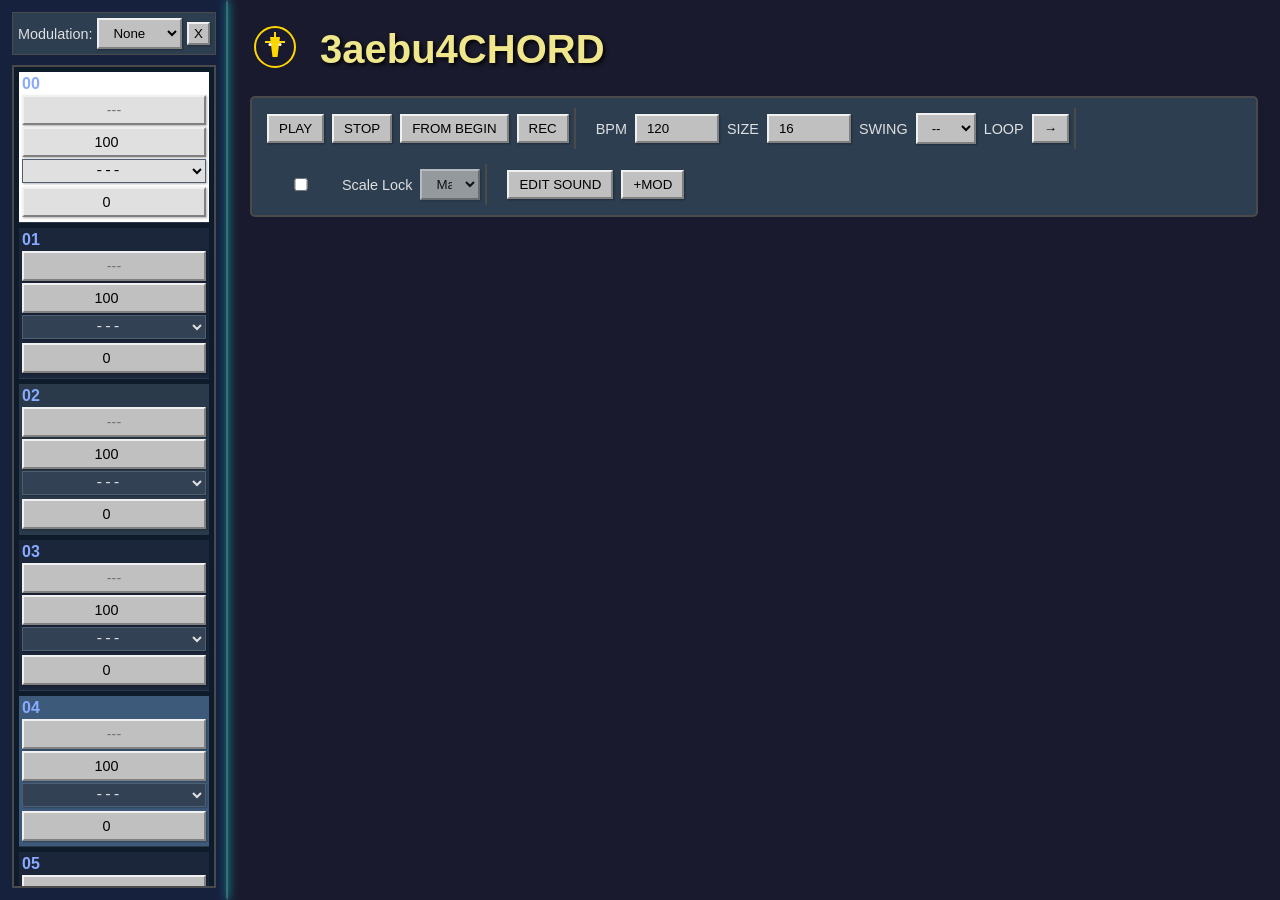
==== index.html @ 43c268c2 "feat: Create web-based synthesizer and tracker "3aebu4CHORD" This commit introduces a new web applic" ====
<!DOCTYPE html>
<html lang="ru">
<head>
    <meta charset="UTF-8">
    <meta name="viewport" content="width=device-width, initial-scale=1.0">
    <title>3aebu4CHORD</title>
    <link rel="stylesheet" href="style.css">
</head>
<body>
    <div id="app">
        <!-- Секвенсер (левая панель) -->
        <div id="sequencer" class="animated-border">
            <div id="modulation-track-controls">
                <label for="mod-track-select">Modulation:</label>
                <select id="mod-track-select">
                    <option value="none">None</option>
                </select>
                <button id="delete-mod-track-btn">X</button>
            </div>
            <div id="pattern-container"></div>
        </div>

        <!-- Основной контент (правая панель) -->
        <div id="main-content" class="animated-border">
            <header id="app-header">
                <div id="logo">
                   <svg width="50" height="50" viewBox="0 0 100 100" fill="none" xmlns="http://www.w3.org/2000/svg">
                        <path d="M50 90C72.0914 90 90 72.0914 90 50C90 27.9086 72.0914 10 50 10C27.9086 10 10 27.9086 10 50C10 72.0914 27.9086 90 50 90Z" stroke="#FFD700" stroke-width="4"/>
                        <path d="M40 30 L60 30 L55 70 L45 70 Z" fill="#FFD700" />
                        <path d="M30 40 L70 40" stroke="#FFD700" stroke-width="4" />
                        <path d="M50 20 L50 40" stroke="#FFD700" stroke-width="4" />
                        <circle cx="40" cy="45" r="3" fill="white" />
                        <circle cx="60" cy="45" r="3" fill="white" />
                   </svg>
                </div>
                <h1>3aebu4CHORD</h1>
            </header>

            <div id="controls-toolbar">
                <div class="control-group transport">
                    <button id="play-pause-btn">PLAY</button>
                    <button id="stop-btn">STOP</button>
                    <button id="play-from-begin-btn">FROM BEGIN</button>
                    <button id="rec-btn">REC</button>
                </div>
                <div class="control-group settings">
                    <label for="bpm-input">BPM</label>
                    <input type="number" id="bpm-input" value="120" min="20" max="300">
                    <label for="pattern-size-input">SIZE</label>
                    <input type="number" id="pattern-size-input" value="16" min="4" max="128">
                    <label for="swing-select">SWING</label>
                    <select id="swing-select">
                        <option value="0">--</option>
                        <option value="1/8">1/8</option>
                        <option value="1/16">1/16</option>
                        <option value="1/32">1/32</option>
                    </select>
                    <label for="loop-mode-btn">LOOP</label>
                    <button id="loop-mode-btn">→</button>
                </div>
                <div class="control-group scale">
                    <input type="checkbox" id="scale-lock-check">
                    <label for="scale-lock-check">Scale Lock</label>
                    <select id="scale-select" disabled>
                        <option>Major</option>
                        <option>Minor</option>
                        <option>Dorian</option>
                        <option>Mixolydian</option>
                        <option>Lydian</option>
                        <option>Phrygian</option>
                        <option>Locrian</option>
                    </select>
                </div>
                <div class="control-group sound-edit">
                     <button id="edit-sound-btn">EDIT SOUND</button>
                     <button id="add-mod-btn">+MOD</button>
                </div>
            </div>

            <div id="synth-editor" class="hidden">
                <div id="synth-controls-container">
                    <!-- OSCILLATORS -->
                    <div class="synth-group" id="oscillators-group">
                        <h3>Oscillators</h3>
                        <div class="osc-panel" data-osc="1">
                            <h4>OSC 1</h4>
                            <select class="osc-type"><option>sine</option><option>square</option><option>sawtooth</option><option>triangle</option></select>
                            <label>Gain</label><input type="range" class="osc-gain" min="0" max="1" step="0.01" value="0.5">
                        </div>
                        <div class="osc-panel" data-osc="2">
                            <h4>OSC 2</h4>
                            <select class="osc-type"><option>sine</option><option>square</option><option>sawtooth</option><option>triangle</option></select>
                            <label>Gain</label><input type="range" class="osc-gain" min="0" max="1" step="0.01" value="0.5">
                        </div>
                        <div class="osc-panel" data-osc="3">
                            <h4>OSC 3</h4>
                            <select class="osc-type"><option>sine</option><option>square</option><option>sawtooth</option><option>triangle</option></select>
                            <label>Gain</label><input type="range" class="osc-gain" min="0" max="1" step="0.01" value="0.5">
                        </div>
                        <div class="osc-panel" data-osc="4">
                            <h4>OSC 4</h4>
                            <select class="osc-type"><option>sine</option><option>square</option><option>sawtooth</option><option>triangle</option></select>
                            <label>Gain</label><input type="range" class="osc-gain" min="0" max="1" step="0.01" value="0.5">
                        </div>
                    </div>
                    <!-- FILTERS -->
                    <div class="synth-group" id="filters-group">
                        <h3>Filters</h3>
                        <div class="filter-panel" data-filter="1">
                             <h4>Pre-Filter 1</h4>
                             <label>Cutoff</label><input type="range" class="filter-freq" min="20" max="20000" step="1" value="8000">
                             <label>Q</label><input type="range" class="filter-q" min="0.1" max="20" step="0.1" value="1">
                        </div>
                         <div class="filter-panel" data-filter="2">
                             <h4>Post-Filter 1</h4>
                             <label>Cutoff</label><input type="range" class="filter-freq" min="20" max="20000" step="1" value="100">
                             <label>Q</label><input type="range" class="filter-q" min="0.1" max="20" step="0.1" value="1">
                        </div>
                    </div>
                    <!-- LFOs & MODULATION -->
                    <div class="synth-group" id="modulation-group">
                        <h3>Modulation</h3>
                        <!-- LFO controls will go here -->
                        <!-- Ring Mod controls will go here -->
                    </div>
                </div>
            </div>
        </div>
    </div>

    <script src="main.js"></script>
</body>
</html>
---- style.css ----
/* Общие стили */
body {
    font-family: 'Chicago', 'Geneva', sans-serif; /* Ретро-шрифт */
    background-color: #1a1a2e; /* Темно-синий, как "вечерний Гонконг" */
    color: #e0e0e0;
    margin: 0;
    overflow: hidden; /* Предотвратим случайный скролл всей страницы */
}

#app {
    display: flex;
    height: 100vh;
}

/* Стили для границ с анимацией */
.animated-border {
    border: 2px solid transparent;
    animation: water-cycle 10s infinite linear;
    box-shadow: 0 0 10px rgba(0, 255, 255, 0.5);
}

@keyframes water-cycle {
    0% { border-color: #00ffff; }
    25% { border-color: #ff00ff; }
    50% { border-color: #ffff00; }
    75% { border-color: #ff00ff; }
    100% { border-color: #00ffff; }
}

/* Левая панель - Секвенсер */
body.mod-recording-active {
    cursor: url('data:image/svg+xml;utf8,<svg xmlns="http://www.w3.org/2000/svg" width="32" height="32" style="font-size: 24px;"><text y="24" fill="lime" stroke="magenta" stroke-width="1">⚡️</text></svg>') 16 16, auto;
}

#sequencer {
    width: 228px;
    flex-shrink: 0;
    border-right: 2px solid #4a4a4a;
    background-color: #16213e; /* Более темный оттенок */
    padding: 10px;
    box-sizing: border-box;
    display: flex;
    flex-direction: column;
}

#modulation-track-controls {
    padding: 5px;
    margin-bottom: 10px;
    background-color: #2c3e50;
    border: 1px solid #4a4a4a;
    display: flex;
    gap: 5px;
    align-items: center;
}

#modulation-track-controls select {
    flex-grow: 1;
    width: auto;
}

#modulation-track-controls button {
    padding: 2px 5px;
}

#pattern-container {
    height: 100%;
    overflow-y: auto;
    background-color: #0d1b2a; /* Очень темный фон для паттерна */
    border: 2px solid #4a4a4a;
    padding: 5px;
}

.pattern-cell {
    border-bottom: 1px solid #2a3a4a;
    margin-bottom: 5px;
    padding: 3px;
    background-color: #1b263b; /* Цвет ячейки, иранский флаг - зеленый */
}

.pattern-cell.highlight-2 { background-color: #2a3a4a; } /* Более светлый */
.pattern-cell.highlight-4 { background-color: #3e5a7a; } /* Еще светлее */
.pattern-cell.highlight-8 { background-color: #ffffff; color: #000; } /* Белый, иранский флаг */

.pattern-cell.highlight-8 .cell-row input,
.pattern-cell.highlight-8 .cell-row select {
    background-color: #e0e0e0;
    color: #000;
}


.pattern-cell.active {
    background-color: #ffc107; /* Яркий желтый для активного шага */
    color: #000;
}

.cell-row {
    display: flex;
    align-items: center;
    margin-bottom: 2px;
}

.cell-step-number {
    font-weight: bold;
    color: #88aaff;
    width: 25px;
}

.cell-row input, .cell-row select {
    width: 100%;
    background-color: #334155;
    border: 1px solid #4f5e71;
    color: #e0e0e0;
    font-family: 'Courier New', Courier, monospace;
    font-size: 0.9em;
    padding: 2px;
    box-sizing: border-box;
    text-align: center;
}

/* Правая панель - Основной контент */
#main-content {
    flex-grow: 1;
    padding: 20px;
    display: flex;
    flex-direction: column;
    gap: 20px;
}

#app-header {
    display: flex;
    align-items: center;
}

/* Панель управления */
#controls-toolbar {
    display: flex;
    flex-wrap: wrap;
    gap: 15px;
    background-color: #2c3e50; /* Серо-синий фон */
    padding: 10px;
    border: 2px solid #4a4a4a;
    border-radius: 5px;
}

.control-group {
    display: flex;
    align-items: center;
    gap: 8px;
    padding: 5px;
    border-right: 2px solid #4a4a4a;
}

.control-group:last-child {
    border-right: none;
}

/* Стилизация контролов в стиле Windows 3.0 / Apple Lisa */
button, select, input[type="number"], input[type="text"] {
    font-family: 'Chicago', 'Geneva', sans-serif;
    background-color: #c0c0c0; /* Классический серый */
    border: 2px solid;
    border-color: #f0f0f0 #808080 #808080 #f0f0f0; /* 3D эффект */
    color: #000;
    padding: 5px 10px;
    box-shadow: 1px 1px 2px rgba(0,0,0,0.3);
}

button:active {
    border-color: #808080 #f0f0f0 #f0f0f0 #808080;
    background-color: #b0b0b0;
}

#rec-btn.recording {
    background-color: #ff4136; /* Красный */
    color: white;
}

input, select {
    width: 60px;
}

label {
    font-size: 0.9em;
}

#synth-editor {
    flex-grow: 1;
    background-color: #232331;
    border: 2px solid #4a4a4a;
    padding: 15px;
    border-radius: 5px;
    overflow-y: auto;
}

#synth-controls-container {
    display: flex;
    flex-wrap: wrap;
    gap: 20px;
}

.synth-group {
    padding: 10px;
    border: 1px solid #666;
    border-radius: 4px;
    min-width: 200px;
}

.synth-group h3 {
    margin-top: 0;
    text-align: center;
    border-bottom: 1px solid #666;
    padding-bottom: 5px;
    margin-bottom: 10px;
}

/* Apple Lisa color grouping */
#oscillators-group { background-color: #e5f0ff; color: #000; } /* Light Blue */
#filters-group { background-color: #ffe5e5; color: #000; } /* Light Red */
#modulation-group { background-color: #e5ffe5; color: #000; } /* Light Green */


.osc-panel, .filter-panel {
    display: flex;
    flex-direction: column;
    gap: 5px;
    margin-bottom: 15px;
    padding: 8px;
    border: 1px solid #aaa;
    background-color: #d0d0d0;
}

.osc-panel h4, .filter-panel h4 {
    margin: 0 0 5px 0;
    text-align: center;
}

.synth-group label {
    font-size: 0.8em;
    color: #333;
}

input[type="range"] {
    -webkit-appearance: none;
    width: 100%;
    height: 15px;
    background: #a0a0a0;
    outline: none;
    opacity: 0.7;
    transition: opacity .2s;
}

input[type="range"]::-webkit-slider-thumb {
  -webkit-appearance: none;
  appearance: none;
  width: 25px;
  height: 25px;
  background: #555;
  cursor: pointer;
  border: 2px outset #eee;
}

#app-header h1 {
    font-size: 2.5em;
    margin: 0 0 0 20px;
    color: #f0e68c; /* Бледно-золотой */
    text-shadow: 2px 2px 4px #000;
}

.hidden {
    display: none;
}
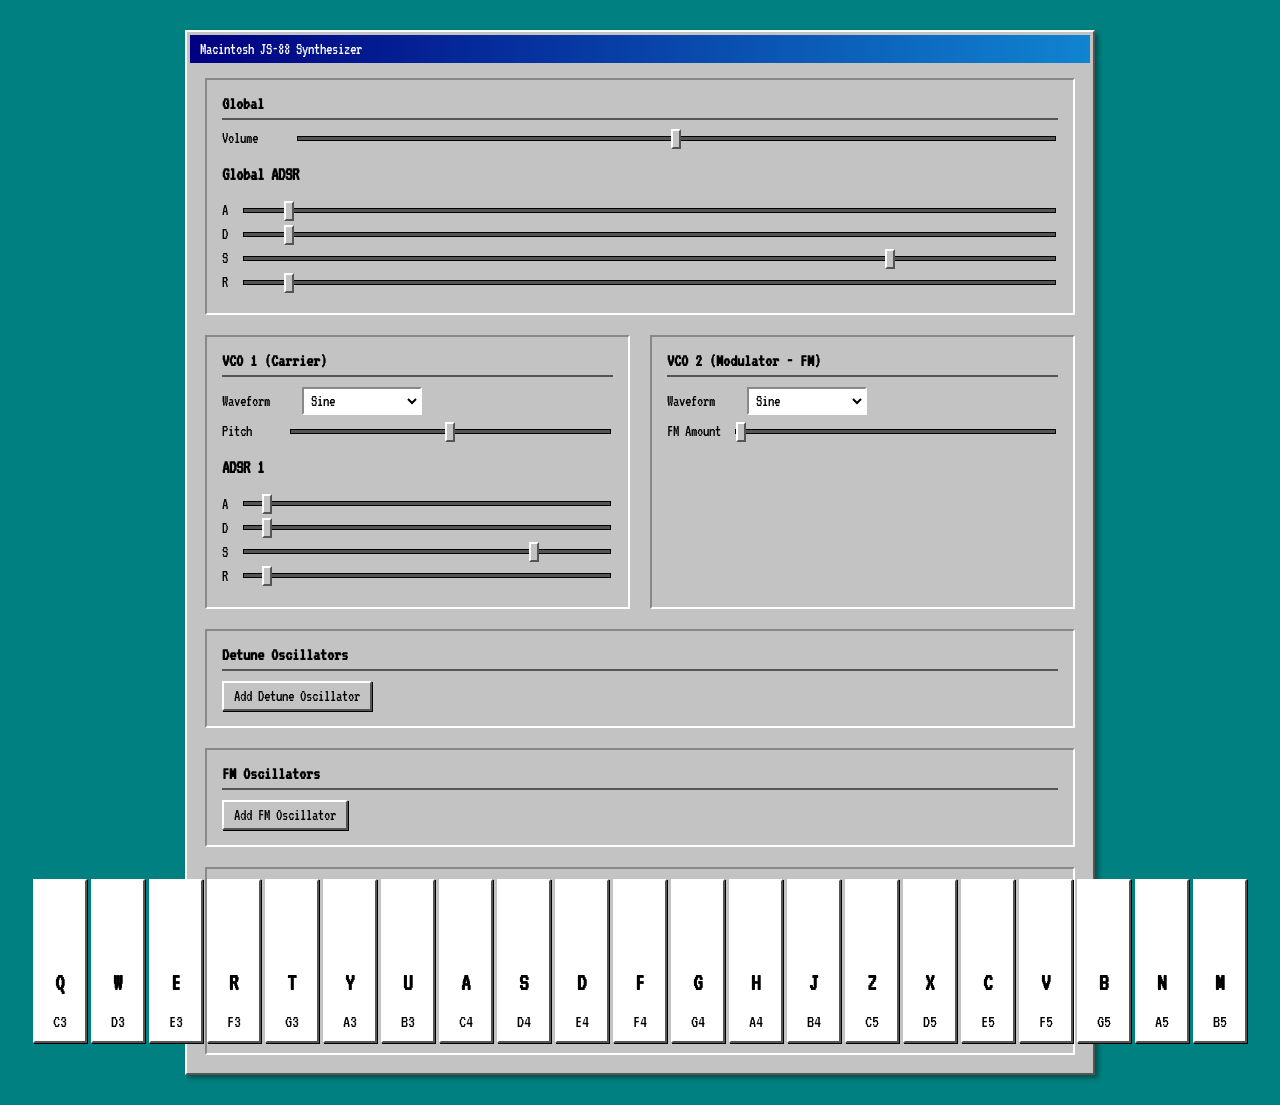
==== commit 1eb8f1b7: "feat: Create a multi-oscillator web audio synthesizer This commit introduces a new web application: " ====
--- a/index.html
+++ b/index.html
@@ -1,133 +1,121 @@
 <!DOCTYPE html>
-<html lang="ru">
+<html lang="en">
 <head>
     <meta charset="UTF-8">
     <meta name="viewport" content="width=device-width, initial-scale=1.0">
-    <title>3aebu4CHORD</title>
+    <title>Macintosh JS-88 Synthesizer</title>
     <link rel="stylesheet" href="style.css">
 </head>
 <body>
-    <div id="app">
-        <!-- Секвенсер (левая панель) -->
-        <div id="sequencer" class="animated-border">
-            <div id="modulation-track-controls">
-                <label for="mod-track-select">Modulation:</label>
-                <select id="mod-track-select">
-                    <option value="none">None</option>
-                </select>
-                <button id="delete-mod-track-btn">X</button>
+    <div id="synth-container" class="window">
+        <div class="title-bar">
+            <div class="title-bar-text">Macintosh JS-88 Synthesizer</div>
+            <div class="title-bar-controls">
+                <div class="button close"></div>
             </div>
-            <div id="pattern-container"></div>
         </div>
-
-        <!-- Основной контент (правая панель) -->
-        <div id="main-content" class="animated-border">
-            <header id="app-header">
-                <div id="logo">
-                   <svg width="50" height="50" viewBox="0 0 100 100" fill="none" xmlns="http://www.w3.org/2000/svg">
-                        <path d="M50 90C72.0914 90 90 72.0914 90 50C90 27.9086 72.0914 10 50 10C27.9086 10 10 27.9086 10 50C10 72.0914 27.9086 90 50 90Z" stroke="#FFD700" stroke-width="4"/>
-                        <path d="M40 30 L60 30 L55 70 L45 70 Z" fill="#FFD700" />
-                        <path d="M30 40 L70 40" stroke="#FFD700" stroke-width="4" />
-                        <path d="M50 20 L50 40" stroke="#FFD700" stroke-width="4" />
-                        <circle cx="40" cy="45" r="3" fill="white" />
-                        <circle cx="60" cy="45" r="3" fill="white" />
-                   </svg>
+        <div class="window-body">
+            <div id="global-controls" class="control-group">
+                <h2>Global</h2>
+                <div class="control">
+                    <label for="master-volume">Volume</label>
+                    <input type="range" id="master-volume" min="0" max="1" value="0.5" step="0.01">
                 </div>
-                <h1>3aebu4CHORD</h1>
-            </header>
-
-            <div id="controls-toolbar">
-                <div class="control-group transport">
-                    <button id="play-pause-btn">PLAY</button>
-                    <button id="stop-btn">STOP</button>
-                    <button id="play-from-begin-btn">FROM BEGIN</button>
-                    <button id="rec-btn">REC</button>
-                </div>
-                <div class="control-group settings">
-                    <label for="bpm-input">BPM</label>
-                    <input type="number" id="bpm-input" value="120" min="20" max="300">
-                    <label for="pattern-size-input">SIZE</label>
-                    <input type="number" id="pattern-size-input" value="16" min="4" max="128">
-                    <label for="swing-select">SWING</label>
-                    <select id="swing-select">
-                        <option value="0">--</option>
-                        <option value="1/8">1/8</option>
-                        <option value="1/16">1/16</option>
-                        <option value="1/32">1/32</option>
-                    </select>
-                    <label for="loop-mode-btn">LOOP</label>
-                    <button id="loop-mode-btn">→</button>
-                </div>
-                <div class="control-group scale">
-                    <input type="checkbox" id="scale-lock-check">
-                    <label for="scale-lock-check">Scale Lock</label>
-                    <select id="scale-select" disabled>
-                        <option>Major</option>
-                        <option>Minor</option>
-                        <option>Dorian</option>
-                        <option>Mixolydian</option>
-                        <option>Lydian</option>
-                        <option>Phrygian</option>
-                        <option>Locrian</option>
-                    </select>
-                </div>
-                <div class="control-group sound-edit">
-                     <button id="edit-sound-btn">EDIT SOUND</button>
-                     <button id="add-mod-btn">+MOD</button>
+                <div class="adsr-group">
+                    <h3>Global ADSR</h3>
+                    <div class="control"><label for="global-attack">A</label><input type="range" id="global-attack" min="0" max="2" value="0.1" step="0.01"></div>
+                    <div class="control"><label for="global-decay">D</label><input type="range" id="global-decay" min="0" max="2" value="0.1" step="0.01"></div>
+                    <div class="control"><label for="global-sustain">S</label><input type="range" id="global-sustain" min="0" max="1" value="0.8" step="0.01"></div>
+                    <div class="control"><label for="global-release">R</label><input type="range" id="global-release" min="0" max="2" value="0.1" step="0.01"></div>
                 </div>
             </div>
 
-            <div id="synth-editor" class="hidden">
-                <div id="synth-controls-container">
-                    <!-- OSCILLATORS -->
-                    <div class="synth-group" id="oscillators-group">
-                        <h3>Oscillators</h3>
-                        <div class="osc-panel" data-osc="1">
-                            <h4>OSC 1</h4>
-                            <select class="osc-type"><option>sine</option><option>square</option><option>sawtooth</option><option>triangle</option></select>
-                            <label>Gain</label><input type="range" class="osc-gain" min="0" max="1" step="0.01" value="0.5">
-                        </div>
-                        <div class="osc-panel" data-osc="2">
-                            <h4>OSC 2</h4>
-                            <select class="osc-type"><option>sine</option><option>square</option><option>sawtooth</option><option>triangle</option></select>
-                            <label>Gain</label><input type="range" class="osc-gain" min="0" max="1" step="0.01" value="0.5">
-                        </div>
-                        <div class="osc-panel" data-osc="3">
-                            <h4>OSC 3</h4>
-                            <select class="osc-type"><option>sine</option><option>square</option><option>sawtooth</option><option>triangle</option></select>
-                            <label>Gain</label><input type="range" class="osc-gain" min="0" max="1" step="0.01" value="0.5">
-                        </div>
-                        <div class="osc-panel" data-osc="4">
-                            <h4>OSC 4</h4>
-                            <select class="osc-type"><option>sine</option><option>square</option><option>sawtooth</option><option>triangle</option></select>
-                            <label>Gain</label><input type="range" class="osc-gain" min="0" max="1" step="0.01" value="0.5">
-                        </div>
+            <div class="main-oscillators">
+                <div id="vco1-carrier" class="control-group">
+                    <h2>VCO 1 (Carrier)</h2>
+                    <div class="control">
+                        <label for="vco1-waveform">Waveform</label>
+                        <select id="vco1-waveform">
+                            <option value="sine">Sine</option>
+                            <option value="square">Square</option>
+                            <option value="sawtooth">Sawtooth</option>
+                            <option value="triangle">Triangle</option>
+                        </select>
                     </div>
-                    <!-- FILTERS -->
-                    <div class="synth-group" id="filters-group">
-                        <h3>Filters</h3>
-                        <div class="filter-panel" data-filter="1">
-                             <h4>Pre-Filter 1</h4>
-                             <label>Cutoff</label><input type="range" class="filter-freq" min="20" max="20000" step="1" value="8000">
-                             <label>Q</label><input type="range" class="filter-q" min="0.1" max="20" step="0.1" value="1">
-                        </div>
-                         <div class="filter-panel" data-filter="2">
-                             <h4>Post-Filter 1</h4>
-                             <label>Cutoff</label><input type="range" class="filter-freq" min="20" max="20000" step="1" value="100">
-                             <label>Q</label><input type="range" class="filter-q" min="0.1" max="20" step="0.1" value="1">
-                        </div>
+                    <div class="control">
+                        <label for="vco1-pitch">Pitch</label>
+                        <input type="range" id="vco1-pitch" min="-24" max="24" value="0" step="1">
                     </div>
-                    <!-- LFOs & MODULATION -->
-                    <div class="synth-group" id="modulation-group">
-                        <h3>Modulation</h3>
-                        <!-- LFO controls will go here -->
-                        <!-- Ring Mod controls will go here -->
+                    <div class="adsr-group">
+                        <h3>ADSR 1</h3>
+                        <div class="control"><label for="vco1-attack">A</label><input type="range" id="vco1-attack" min="0" max="2" value="0.1" step="0.01"></div>
+                        <div class="control"><label for="vco1-decay">D</label><input type="range" id="vco1-decay" min="0" max="2" value="0.1" step="0.01"></div>
+                        <div class="control"><label for="vco1-sustain">S</label><input type="range" id="vco1-sustain" min="0" max="1" value="0.8" step="0.01"></div>
+                        <div class="control"><label for="vco1-release">R</label><input type="range" id="vco1-release" min="0" max="2" value="0.1" step="0.01"></div>
                     </div>
+                </div>
+
+                <div id="vco2-modulator" class="control-group">
+                    <h2>VCO 2 (Modulator - FM)</h2>
+                    <div class="control">
+                        <label for="vco2-waveform">Waveform</label>
+                        <select id="vco2-waveform">
+                            <option value="sine">Sine</option>
+                            <option value="square">Square</option>
+                            <option value="sawtooth">Sawtooth</option>
+                            <option value="triangle">Triangle</option>
+                        </select>
+                    </div>
+                     <div class="control">
+                        <label for="fm-amount">FM Amount</label>
+                        <input type="range" id="fm-amount" min="0" max="1000" value="0" step="1">
+                    </div>
+                </div>
+            </div>
+
+            <div id="detune-oscillators-section" class="control-group">
+                <h2>Detune Oscillators</h2>
+                <button id="add-detune-osc">Add Detune Oscillator</button>
+                <div id="detune-oscillators-container"></div>
+            </div>
+
+            <div id="fm-oscillators-section" class="control-group">
+                <h2>FM Oscillators</h2>
+                <button id="add-fm-osc">Add FM Oscillator</button>
+                <div id="fm-oscillators-container"></div>
+            </div>
+
+            <div id="keyboard">
+                <div class="octave">
+                    <div class="key" data-key="q"><span>Q</span><br>C3</div>
+                    <div class="key" data-key="w"><span>W</span><br>D3</div>
+                    <div class="key" data-key="e"><span>E</span><br>E3</div>
+                    <div class="key" data-key="r"><span>R</span><br>F3</div>
+                    <div class="key" data-key="t"><span>T</span><br>G3</div>
+                    <div class="key" data-key="y"><span>Y</span><br>A3</div>
+                    <div class="key" data-key="u"><span>U</span><br>B3</div>
+                </div>
+                <div class="octave">
+                    <div class="key" data-key="a"><span>A</span><br>C4</div>
+                    <div class="key" data-key="s"><span>S</span><br>D4</div>
+                    <div class="key" data-key="d"><span>D</span><br>E4</div>
+                    <div class="key" data-key="f"><span>F</span><br>F4</div>
+                    <div class="key" data-key="g"><span>G</span><br>G4</div>
+                    <div class="key" data-key="h"><span>H</span><br>A4</div>
+                    <div class="key" data-key="j"><span>J</span><br>B4</div>
+                </div>
+                <div class="octave">
+                    <div class="key" data-key="z"><span>Z</span><br>C5</div>
+                    <div class="key" data-key="x"><span>X</span><br>D5</div>
+                    <div class="key" data-key="c"><span>C</span><br>E5</div>
+                    <div class="key" data-key="v"><span>V</span><br>F5</div>
+                    <div class="key" data-key="b"><span>B</span><br>G5</div>
+                    <div class="key" data-key="n"><span>N</span><br>A5</div>
+                    <div class="key" data-key="m"><span>M</span><br>B5</div>
                 </div>
             </div>
         </div>
     </div>
-
-    <script src="main.js"></script>
+    <script src="synth.js"></script>
 </body>
 </html>
--- a/style.css
+++ b/style.css
@@ -1,271 +1,202 @@
-/* Общие стили */
+/* --- Fonts and Basic Setup --- */
+@import url('https://fonts.googleapis.com/css2?family=VT323&display=swap');
+
 body {
-    font-family: 'Chicago', 'Geneva', sans-serif; /* Ретро-шрифт */
-    background-color: #1a1a2e; /* Темно-синий, как "вечерний Гонконг" */
-    color: #e0e0e0;
-    margin: 0;
-    overflow: hidden; /* Предотвратим случайный скролл всей страницы */
-}
-
-#app {
-    display: flex;
-    height: 100vh;
-}
-
-/* Стили для границ с анимацией */
-.animated-border {
-    border: 2px solid transparent;
-    animation: water-cycle 10s infinite linear;
-    box-shadow: 0 0 10px rgba(0, 255, 255, 0.5);
-}
-
-@keyframes water-cycle {
-    0% { border-color: #00ffff; }
-    25% { border-color: #ff00ff; }
-    50% { border-color: #ffff00; }
-    75% { border-color: #ff00ff; }
-    100% { border-color: #00ffff; }
-}
-
-/* Левая панель - Секвенсер */
-body.mod-recording-active {
-    cursor: url('data:image/svg+xml;utf8,<svg xmlns="http://www.w3.org/2000/svg" width="32" height="32" style="font-size: 24px;"><text y="24" fill="lime" stroke="magenta" stroke-width="1">⚡️</text></svg>') 16 16, auto;
-}
-
-#sequencer {
-    width: 228px;
-    flex-shrink: 0;
-    border-right: 2px solid #4a4a4a;
-    background-color: #16213e; /* Более темный оттенок */
-    padding: 10px;
-    box-sizing: border-box;
-    display: flex;
-    flex-direction: column;
-}
-
-#modulation-track-controls {
-    padding: 5px;
+    font-family: 'VT323', 'Geneva', monospace;
+    background-color: #008080; /* Classic desktop teal */
+    color: #000;
+    font-size: 16px;
+    -webkit-font-smoothing: none;
+    font-smooth: never;
+}
+
+/* --- Window Frame --- */
+.window {
+    background-color: #c3c3c3;
+    border: 2px solid;
+    border-color: #fefefe #555555 #555555 #fefefe;
+    box-shadow: 3px 3px 5px rgba(0,0,0,0.4);
+    width: 900px;
+    margin: 30px auto;
+    padding: 3px;
+}
+
+.title-bar {
+    background: linear-gradient(to right, #000080, #1084d0);
+    padding: 4px 5px;
+    display: flex;
+    justify-content: space-between;
+    align-items: center;
+    color: #fff;
+    height: 20px;
+}
+
+.title-bar-text {
+    padding-left: 5px;
+}
+
+.window-body {
+    padding: 15px;
+}
+
+
+/* --- General Controls Styling --- */
+h2 {
+    font-size: 18px;
+    margin-top: 0;
     margin-bottom: 10px;
-    background-color: #2c3e50;
-    border: 1px solid #4a4a4a;
-    display: flex;
-    gap: 5px;
+    border-bottom: 2px solid #555;
+    padding-bottom: 5px;
+}
+
+.control-group {
+    border: 2px solid;
+    border-color: #888888 #fefefe #fefefe #888888;
+    padding: 15px;
+    margin-bottom: 20px;
+    background-color: #c3c3c3;
+}
+
+.main-oscillators {
+    display: flex;
+    justify-content: space-between;
+    gap: 20px;
+}
+.main-oscillators .control-group {
+    flex-basis: 48%;
+}
+
+
+.control {
+    display: flex;
     align-items: center;
-}
-
-#modulation-track-controls select {
-    flex-grow: 1;
-    width: auto;
-}
-
-#modulation-track-controls button {
-    padding: 2px 5px;
-}
-
-#pattern-container {
-    height: 100%;
-    overflow-y: auto;
-    background-color: #0d1b2a; /* Очень темный фон для паттерна */
-    border: 2px solid #4a4a4a;
-    padding: 5px;
-}
-
-.pattern-cell {
-    border-bottom: 1px solid #2a3a4a;
-    margin-bottom: 5px;
-    padding: 3px;
-    background-color: #1b263b; /* Цвет ячейки, иранский флаг - зеленый */
-}
-
-.pattern-cell.highlight-2 { background-color: #2a3a4a; } /* Более светлый */
-.pattern-cell.highlight-4 { background-color: #3e5a7a; } /* Еще светлее */
-.pattern-cell.highlight-8 { background-color: #ffffff; color: #000; } /* Белый, иранский флаг */
-
-.pattern-cell.highlight-8 .cell-row input,
-.pattern-cell.highlight-8 .cell-row select {
-    background-color: #e0e0e0;
-    color: #000;
-}
-
-
-.pattern-cell.active {
-    background-color: #ffc107; /* Яркий желтый для активного шага */
-    color: #000;
-}
-
-.cell-row {
-    display: flex;
-    align-items: center;
-    margin-bottom: 2px;
-}
-
-.cell-step-number {
-    font-weight: bold;
-    color: #88aaff;
-    width: 25px;
-}
-
-.cell-row input, .cell-row select {
-    width: 100%;
-    background-color: #334155;
-    border: 1px solid #4f5e71;
-    color: #e0e0e0;
-    font-family: 'Courier New', Courier, monospace;
-    font-size: 0.9em;
-    padding: 2px;
-    box-sizing: border-box;
+    margin-bottom: 8px;
+}
+
+.control label {
+    width: 80px;
+    display: inline-block;
+}
+
+.adsr-group {
+    margin-top: 15px;
+}
+.adsr-group .control label {
+    width: 20px;
+}
+
+
+/* --- Buttons --- */
+button {
+    font-family: 'VT323', 'Geneva', monospace;
+    font-size: 16px;
+    border: 2px solid;
+    border-color: #fefefe #555555 #555555 #fefefe;
+    background-color: #c3c3c3;
+    padding: 5px 10px;
+    min-width: 40px;
     text-align: center;
-}
-
-/* Правая панель - Основной контент */
-#main-content {
-    flex-grow: 1;
-    padding: 20px;
-    display: flex;
-    flex-direction: column;
-    gap: 20px;
-}
-
-#app-header {
-    display: flex;
-    align-items: center;
-}
-
-/* Панель управления */
-#controls-toolbar {
-    display: flex;
-    flex-wrap: wrap;
-    gap: 15px;
-    background-color: #2c3e50; /* Серо-синий фон */
-    padding: 10px;
-    border: 2px solid #4a4a4a;
-    border-radius: 5px;
-}
-
-.control-group {
-    display: flex;
-    align-items: center;
-    gap: 8px;
-    padding: 5px;
-    border-right: 2px solid #4a4a4a;
-}
-
-.control-group:last-child {
-    border-right: none;
-}
-
-/* Стилизация контролов в стиле Windows 3.0 / Apple Lisa */
-button, select, input[type="number"], input[type="text"] {
-    font-family: 'Chicago', 'Geneva', sans-serif;
-    background-color: #c0c0c0; /* Классический серый */
-    border: 2px solid;
-    border-color: #f0f0f0 #808080 #808080 #f0f0f0; /* 3D эффект */
-    color: #000;
-    padding: 5px 10px;
-    box-shadow: 1px 1px 2px rgba(0,0,0,0.3);
-}
-
+    box-shadow: 1px 1px 0 #000;
+}
 button:active {
-    border-color: #808080 #f0f0f0 #f0f0f0 #808080;
-    background-color: #b0b0b0;
-}
-
-#rec-btn.recording {
-    background-color: #ff4136; /* Красный */
-    color: white;
-}
-
-input, select {
-    width: 60px;
-}
-
-label {
-    font-size: 0.9em;
-}
-
-#synth-editor {
-    flex-grow: 1;
-    background-color: #232331;
-    border: 2px solid #4a4a4a;
-    padding: 15px;
-    border-radius: 5px;
-    overflow-y: auto;
-}
-
-#synth-controls-container {
-    display: flex;
-    flex-wrap: wrap;
-    gap: 20px;
-}
-
-.synth-group {
-    padding: 10px;
-    border: 1px solid #666;
-    border-radius: 4px;
-    min-width: 200px;
-}
-
-.synth-group h3 {
-    margin-top: 0;
-    text-align: center;
-    border-bottom: 1px solid #666;
-    padding-bottom: 5px;
-    margin-bottom: 10px;
-}
-
-/* Apple Lisa color grouping */
-#oscillators-group { background-color: #e5f0ff; color: #000; } /* Light Blue */
-#filters-group { background-color: #ffe5e5; color: #000; } /* Light Red */
-#modulation-group { background-color: #e5ffe5; color: #000; } /* Light Green */
-
-
-.osc-panel, .filter-panel {
-    display: flex;
-    flex-direction: column;
-    gap: 5px;
-    margin-bottom: 15px;
-    padding: 8px;
-    border: 1px solid #aaa;
-    background-color: #d0d0d0;
-}
-
-.osc-panel h4, .filter-panel h4 {
-    margin: 0 0 5px 0;
-    text-align: center;
-}
-
-.synth-group label {
-    font-size: 0.8em;
-    color: #333;
-}
-
-input[type="range"] {
+    border-color: #555555 #fefefe #fefefe #555555;
+    background-color: #bbb;
+    box-shadow: none;
+    transform: translate(1px, 1px);
+}
+
+/* --- Sliders --- */
+input[type=range] {
     -webkit-appearance: none;
     width: 100%;
-    height: 15px;
-    background: #a0a0a0;
+    background: transparent;
+}
+input[type=range]:focus {
     outline: none;
-    opacity: 0.7;
-    transition: opacity .2s;
-}
-
-input[type="range"]::-webkit-slider-thumb {
-  -webkit-appearance: none;
-  appearance: none;
-  width: 25px;
-  height: 25px;
-  background: #555;
-  cursor: pointer;
-  border: 2px outset #eee;
-}
-
-#app-header h1 {
-    font-size: 2.5em;
-    margin: 0 0 0 20px;
-    color: #f0e68c; /* Бледно-золотой */
-    text-shadow: 2px 2px 4px #000;
-}
-
-.hidden {
-    display: none;
-}
+}
+input[type=range]::-webkit-slider-runnable-track {
+    width: 100%;
+    height: 5px;
+    cursor: pointer;
+    background: #555;
+    border: 1px solid #000;
+}
+input[type=range]::-webkit-slider-thumb {
+    -webkit-appearance: none;
+    border: 2px solid;
+    border-color: #fefefe #555555 #555555 #fefefe;
+    height: 20px;
+    width: 10px;
+    background: #c3c3c3;
+    cursor: pointer;
+    margin-top: -8px; /* You need to specify a margin in Chrome, but in Firefox and IE it is automatic */
+}
+
+/* --- Select Dropdowns --- */
+select {
+    font-family: 'VT323', 'Geneva', monospace;
+    font-size: 16px;
+    border: 2px solid;
+    border-color: #888888 #fefefe #fefefe #888888;
+    background-color: #fff;
+    padding: 3px;
+    width: 120px;
+}
+
+/* --- Dynamic Oscillator Sections --- */
+.detune-osc-control, .fm-osc-control {
+    border: 1px solid #888;
+    padding: 10px;
+    margin-top: 10px;
+    position: relative;
+}
+.remove-detune-osc, .remove-fm-osc {
+    position: absolute;
+    top: 5px;
+    right: 5px;
+    padding: 0;
+    width: 20px;
+    height: 20px;
+    line-height: 20px;
+    font-size: 14px;
+}
+
+
+/* --- Keyboard --- */
+#keyboard {
+    margin-top: 20px;
+    display: flex;
+    justify-content: center;
+    border: 2px solid;
+    border-color: #888888 #fefefe #fefefe #888888;
+    padding: 10px;
+}
+.octave {
+    display: flex;
+}
+.key {
+    border: 2px solid;
+    border-color: #fefefe #555555 #555555 #fefefe;
+    width: 50px;
+    height: 150px;
+    margin: 0 2px;
+    background-color: #fff;
+    text-align: center;
+    font-size: 18px;
+    cursor: pointer;
+    display: flex;
+    flex-direction: column;
+    justify-content: flex-end;
+    padding-bottom: 10px;
+    box-shadow: 1px 1px 0 #000;
+}
+.key span {
+    font-size: 24px;
+    font-weight: bold;
+}
+.key.active {
+    border-color: #555555 #fefefe #fefefe #555555;
+    background-color: #ddd;
+    transform: translate(1px, 1px);
+    box-shadow: none;
+}
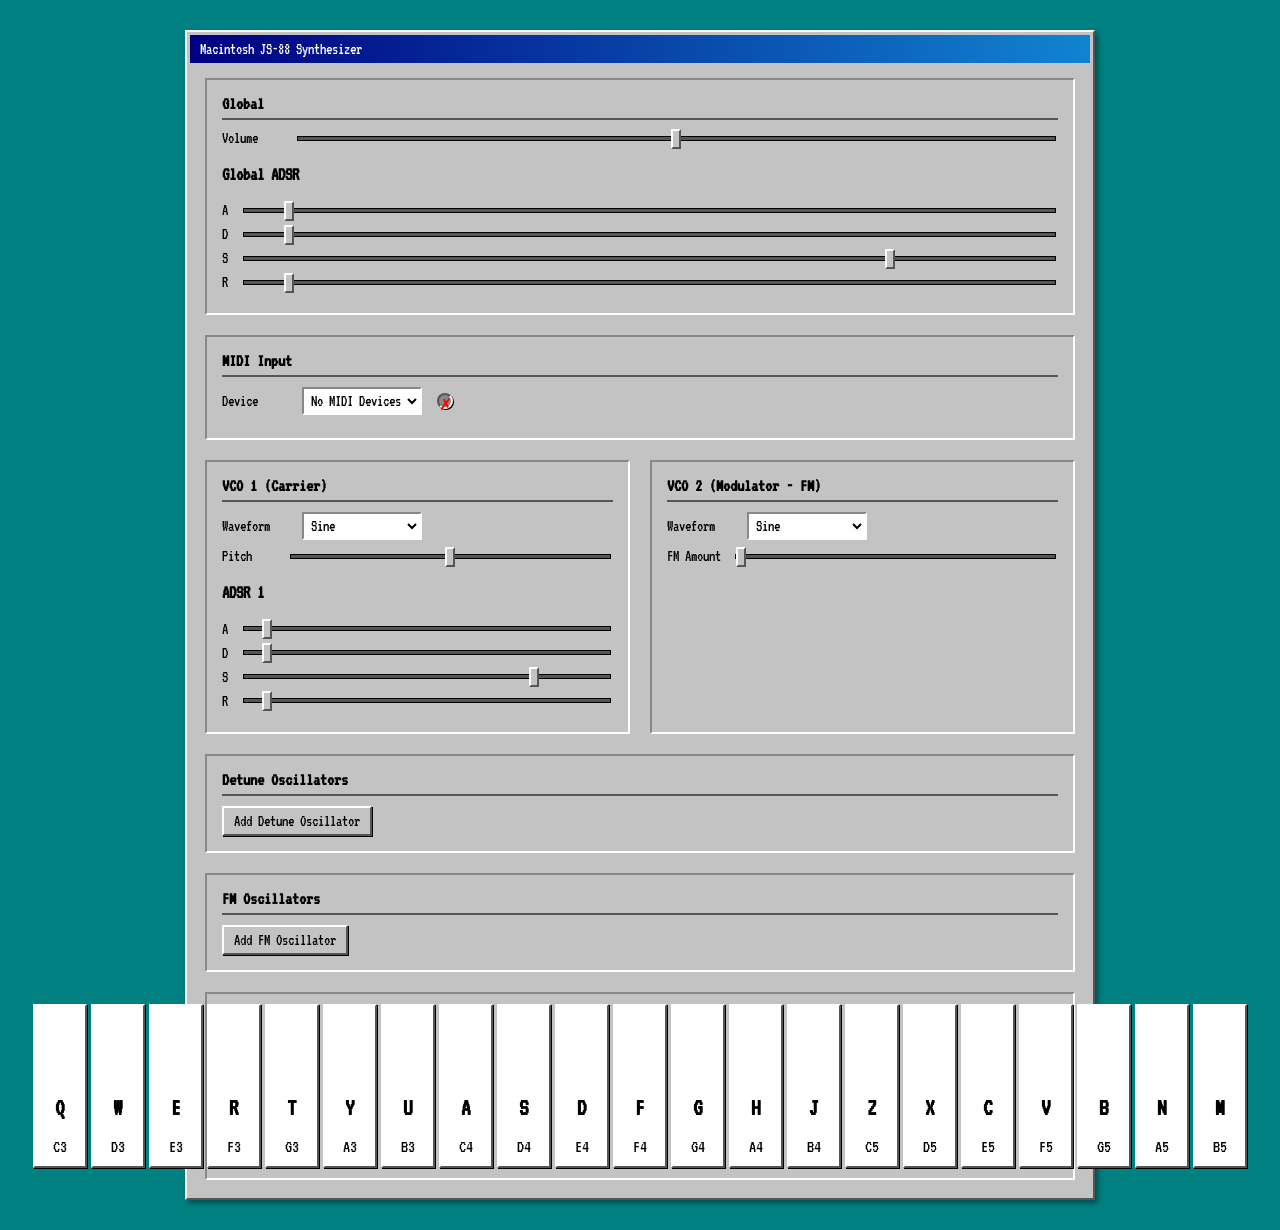
==== commit fd839a72: "feat: Add Web MIDI API support This commit adds support for the Web MIDI API, allowing the synthesiz" ====
--- a/index.html
+++ b/index.html
@@ -27,6 +27,17 @@
                     <div class="control"><label for="global-decay">D</label><input type="range" id="global-decay" min="0" max="2" value="0.1" step="0.01"></div>
                     <div class="control"><label for="global-sustain">S</label><input type="range" id="global-sustain" min="0" max="1" value="0.8" step="0.01"></div>
                     <div class="control"><label for="global-release">R</label><input type="range" id="global-release" min="0" max="2" value="0.1" step="0.01"></div>
+                </div>
+            </div>
+
+            <div id="midi-controls" class="control-group">
+                <h2>MIDI Input</h2>
+                <div class="control">
+                    <label for="midi-inputs">Device</label>
+                    <select id="midi-inputs">
+                        <option value="">No MIDI Devices</option>
+                    </select>
+                    <span id="midi-status"></span>
                 </div>
             </div>
 
--- a/style.css
+++ b/style.css
@@ -83,6 +83,18 @@
 }
 .adsr-group .control label {
     width: 20px;
+}
+
+#midi-status {
+    display: inline-block;
+    width: 12px;
+    height: 12px;
+    border-radius: 50%;
+    background-color: #888; /* Default gray */
+    margin-left: 15px;
+    border: 2px solid;
+    border-color: #555555 #fefefe #fefefe #555555;
+    box-shadow: 1px 1px 0 #000;
 }
 
 
